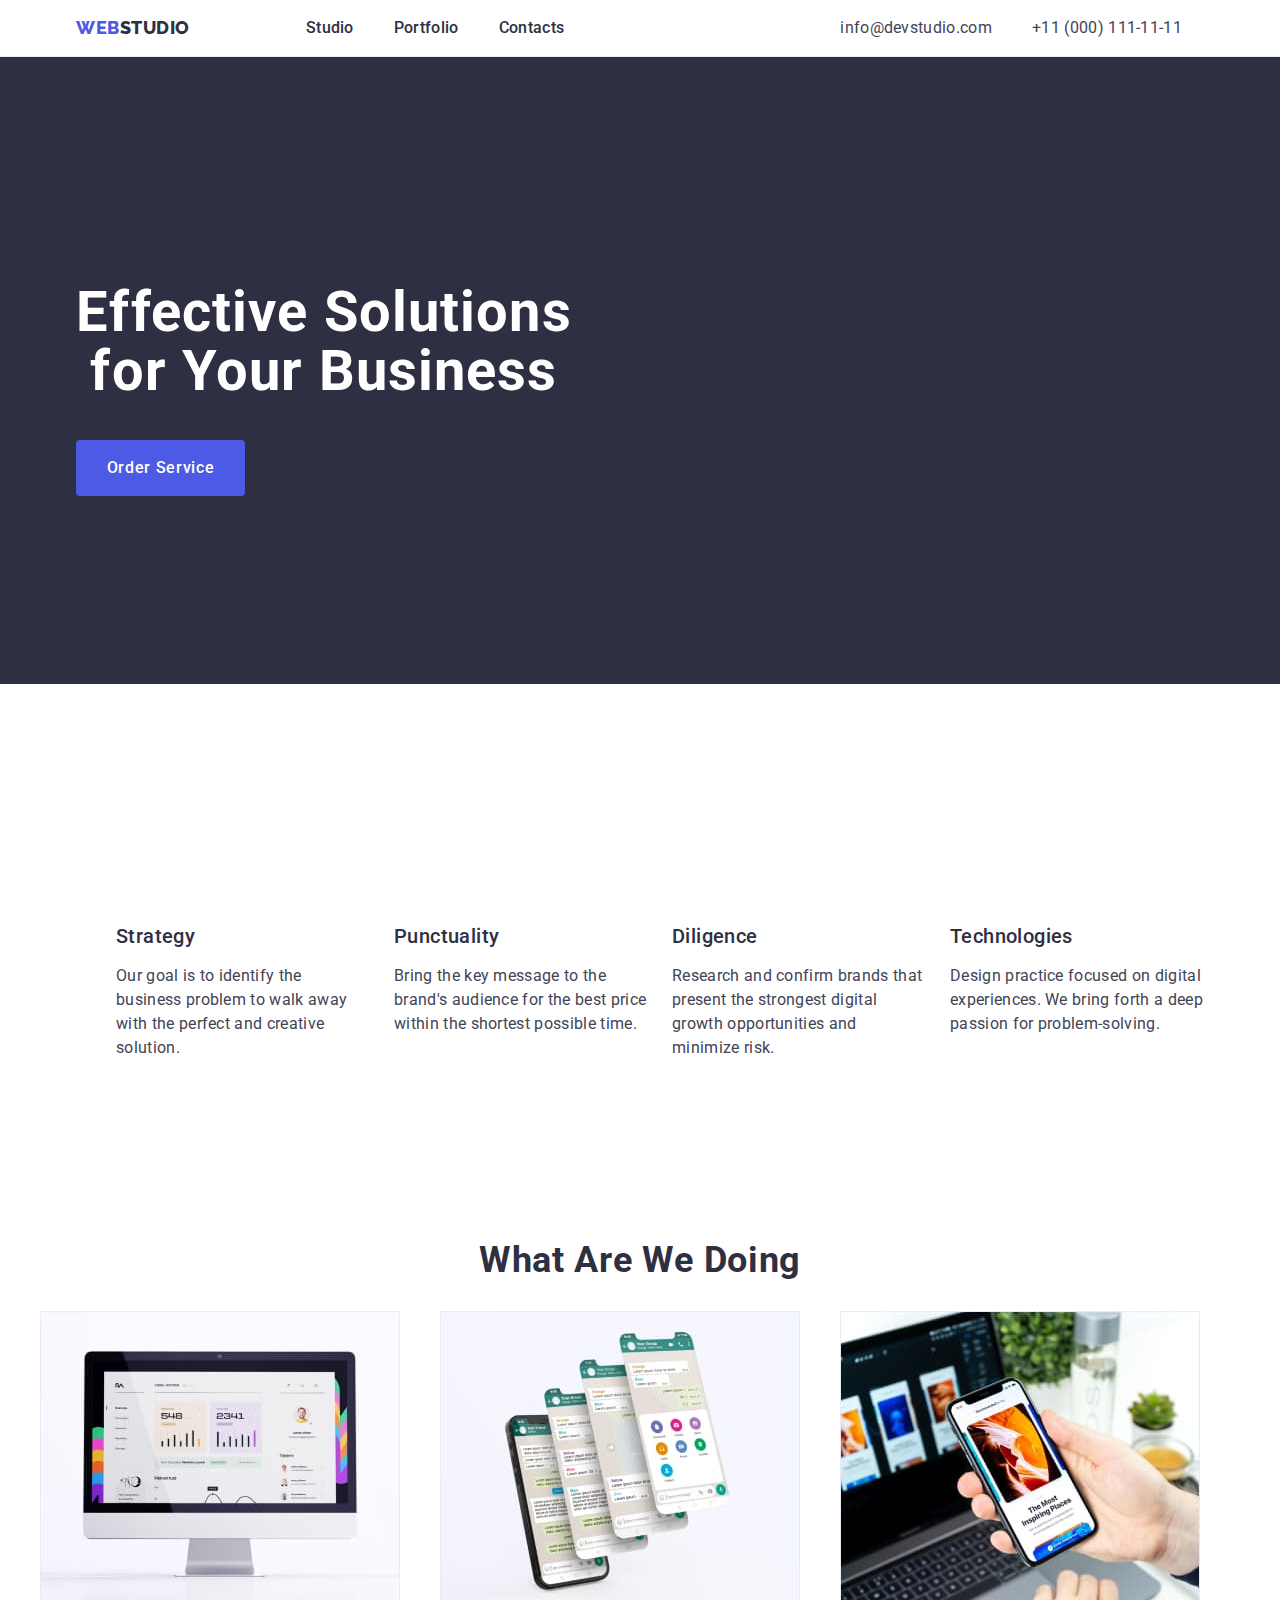
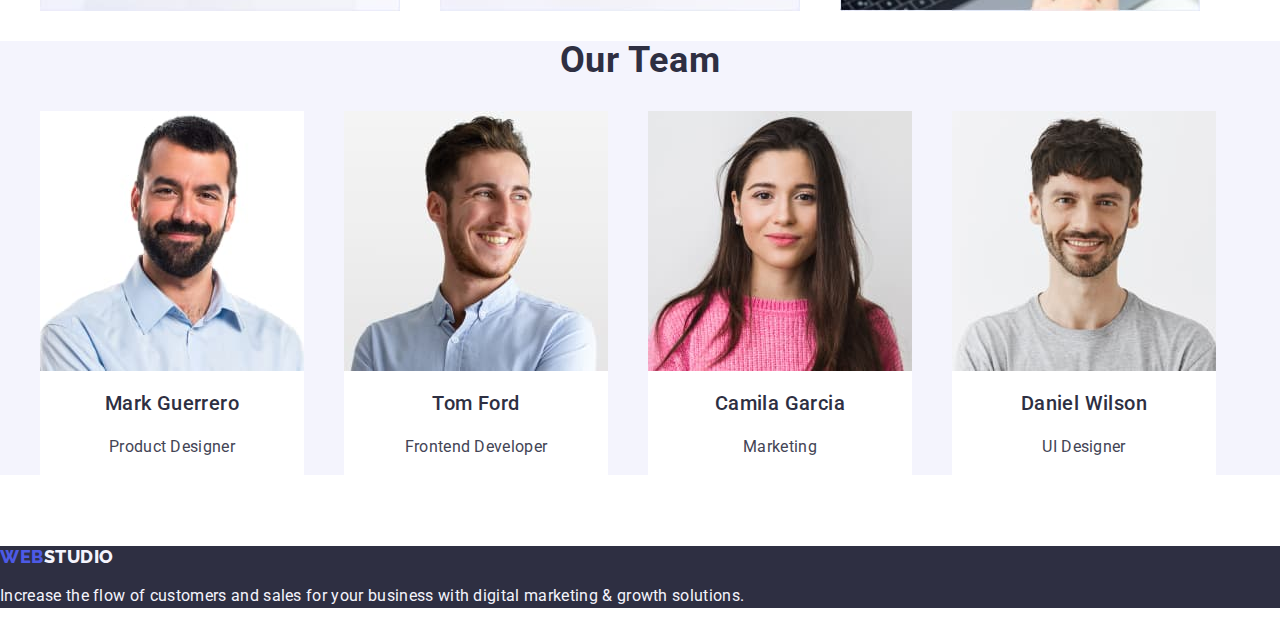
==== index.html @ a01af8b3 "Update 8" ====
<!DOCTYPE html>
<html lang="en">
<head>
    <meta charset="UTF-8">
    <meta http-equiv="X-UA-Compatible" content="IE=edge">
    <meta name="viewport" content="width=device-width, initial-scale=1.0">
    <title>Studio</title>
     <link rel="stylesheet" href="https://cdn.jsdelivr.net/npm/modern-normalize@2.0.0/modern-normalize.min.css">
    <link rel="stylesheet" href="./css/styles.css">
    <link rel="preconnect" href="https://fonts.googleapis.com">
    <link rel="preconnect" href="https://fonts.gstatic.com" crossorigin>
    <link href="https://fonts.googleapis.com/css2?family=Raleway:wght@800&family=Roboto:wght@700&display=swap" rel="stylesheet">
   
</head>
<body>
    <header class="header">
        <div class="block-header container">
        <nav class="nav">
            <a  href="./index.html" class="web-studio link logo">Web<span class="web">Studio</span></a>
            <ul class="list menu">
            <li><a href="./index.html" class="studio-nav link">Studio</a></li>
        <li> <a href="./portfolio.html" class="studio-nav link">Portfolio</a></li>
        <li>   <a href="" class="studio-nav link logo-two">Contacts</a></li>
        </ul>
        </nav>
     <address  class="address-header">
            <ul class="list menu">

           <li><a href = "mailto:info@devstudio.com" class="address link">info@devstudio.com</a></li>
            <li><a href = "tel:+110001111111" class="address link">+11 (000) 111-11-11</a></li>
        </ul>
        </address>
    </div>
    </header>

    <main>
        <section class="part-one">
            <div class="container">
        <h1 class="main-title">Effective Solutions  for Your Business</h1>
<button type="button" class="button-one">Order Service</button>
</div>
</section>

<section class="part-two">
    <div class="container">
    <h2 class="section-title visually-hidden">About us</h2>
    <ul class="list-two">
<li class="list-part o-p"><h3 class="part-two-title">Strategy</h3>
<p class="part-two-text">Our goal is to identify the business problem to walk away with the perfect and creative solution. </p></li>
<li class="list-part"><h3 class="part-two-title">Punctuality</h3>
<p class="part-two-text">Bring the key message to the brand's audience for the best price within the shortest possible time.</p></li>
<li class="list-part"><h3 class="part-two-title">Diligence</h3>
<p class="part-two-text">Research and confirm brands that present the strongest digital growth opportunities and minimize risk.</p></li>
<li class="list-part"><h3 class="part-two-title">Technologies</h3>
<p class="part-two-text">Design practice focused on digital experiences. We bring forth a deep passion for problem-solving.</p></li>
</ul>
</div>
</section>

<section>
<h2 class="section-title">What are we doing</h2>
<ul class="list">
<li><img src ="./images/q1.jpg" alt="Computer" width = "360"></li>
<li><img src ="./images/q2.jpg" alt="Displays" width = "360"></li>
<li><img src ="./images/q3.jpg" alt="Phone" width = "360"></li>
</ul>
</section>

<section class="team">
   <h2 class="section-title">Our Team</h2>
    <ul class="list"> 
     <li class="li-one"><img src ="./images/img1.jpg" alt="Product Designer" width = "264">
   <h3 class="part-three-title">Mark Guerrero</h3>
   <p class="part-three-text">Product Designer</p></li>
  <li class="li-one"> <img src ="./images/img2.jpg" alt="Tom Ford" width = "264">
   <h3 class="part-three-title">Tom Ford</h3>
   <p class="part-three-text">Frontend Developer</p></li>
   <li class="li-one"><img src ="./images/img3.jpg" alt="Camila Garcia" width = "264">
   <h3 class="part-three-title">Camila Garcia</h3>
   <p class="part-three-text">Marketing</p></li>
   <li class="li-one"><img src ="./images/img4.jpg" alt="Daniel Wilson" width = "264">
   <h3 class="part-three-title">Daniel Wilson</h3>
   <p class="part-three-text">UI Designer</p></li>
     
</ul>
</section>
    </main>
<br><br><br>
    <footer class="footer-page-one">
        <a  href="./index.html" class="web-studio link">Web<span class="web-footer">Studio</span></a>
        <p class="footer-p">Increase the flow of customers and sales for your business with digital marketing & growth solutions.</p>
    </footer>
</body>
</html>
---- css/styles.css ----
body{
    font-family: "Roboto", sans-serif;
    color: #434455;
    background-color: #ffffff;
}

.web{
    color:  var(--span-color);
    
}
.web-footer{
    color: #F4F4FD;
    
}


.web-studio{
    text-transform: uppercase;
    font-family: "Raleway", sans-serif;
   
    font-weight: 800;
    font-size: 18px;
    line-height: 1.17;
    letter-spacing: 0.03em;
    color:#4d5ae5;
    
}

.logo{
    margin-right: 76px;
}

.logo-two{
    margin-right: 236px;
}

.link{
    text-decoration: none;
}
.part-one{
    background-color: #2E2F42;
    padding-top: 188px; 
    padding-bottom: 188px;
}
.part-one .main-title{
    font-size: 56px;
    color: #ffffff;
    text-align: center;
    line-height: 1.07;
    letter-spacing: 0.02em;
    font-weight: 700;
    max-width: 496px;
}
.button-one{
    background-color: #4D5AE5 ;
    font-family: "Roboto", sans-serif;
    font-weight: 500;
    font-size: 16px;
    line-height: 1.5;
    letter-spacing: 0.04em;
    color: #ffffff;
    display: block;
    min-width: 169px;
    height: 56px;
    border: none;
    border-radius: 4px;
    cursor: pointer;
}

.button-one:hover, .button-one:focus{
    background-color: #404BBF;
    cursor: pointer;
}

.part-two{
    padding-top: 120px; 
    padding-bottom: 120px;
}
.section-title{
    text-align: center;
    font-size: 36px;
    line-height: 1.11;
    letter-spacing: 0.02em;
    text-transform: capitalize;
    color: var(--span-color);
    font-weight: 700;
}

.part-two-title{
font-weight: 500;
font-size: 20px;
line-height: 1.2;
letter-spacing: 0.02em;
color: var(--span-color);
font-weight: 500;
margin-bottom: 8px;
}


.part-two-text{
    line-height: 1.5;
    font-size: 16px;
    letter-spacing: 0.02em;
    font-weight: 400;
}

.team{
    background-color: #F4F4FD;
}
.team h3{
    text-align: center;
}
.team p{
    text-align: center;
}
.list{
    list-style-type: none;
    display: flex;
    gap: 40px;
}
.list-two{
    list-style-type: none;
    display: flex;
    gap: 24px;
}

.list-part{
    width: calc((100% - 72px) / 4);
}


.li-one{
    background-color: #FFFFFF;
}

.part-three-title{
    font-size: 20px;
    font-weight: 500;

    line-height: 1.2;
    letter-spacing: 0.02em;
    color: var(--span-color);
}

.part-three-text{
    font-size: 16px;
    line-height: 1.5;
    letter-spacing: 0.02em;
    color: var(--address-color);
    font-weight: 400;
}

.studio-nav{
    font-weight: 500;
    font-size: 16px;
    line-height: 1.5;
    letter-spacing: 0.02em;
    color: var(--span-color);
    padding-top: 24px;
    padding-bottom: 24px;
}

.studio-nav:hover, .studio-nav:focus{
    color: #404bbf;
}

.address-header{
    font-style: normal;
}


.address{
    font-size: 16px;
    line-height: 1.5;
    letter-spacing: 0.02em;
    color: var(--address-color);

}

.address:hover, .address:focus{
    color: #404bbf;
}
.footer-page-one{
    background-color: #2E2F42;
   
}

.footer-page-two{
    background-color: var(--span-color);
}

.footer-p{
    color: #F4F4FD;
    letter-spacing: 0.02em;
    line-height: 1.5;
    font-weight: 400;
}


.button-page-two{
    font-family: "Roboto", sans-serif;
    font-weight: 500;
    font-size: 16px;
    line-height: 1.5;
    letter-spacing: 0.04em;
    color:var(--button-two-color);
    background-color: var(--button-bg-color);
}

.button-page-two:hover, .button-page-two:focus{
    color: #ffffff;
    background-color: #404bbf;
    cursor: pointer;
}
:root{
    --span-color: #2e2f42;
    --address-color: #434455;
    --button-bg-color: #f4f4fd;
    --button-two-color: #4d5ae5;
}
img{
    display: block;
}

.header{
    border-bottom: 1px solid #e7e9fc;
}

.block-header{
    display: flex ;
}

.visually-hidden{
    visibility: hidden;
}
.container{
    width: 1158px;
    margin: 0 auto;
    padding-left: 15px;
    padding-right: 15px;
}

.nav{
    display: flex;
    align-items: center;
}

.menu{
    display: flex;
    gap: 40px;

}
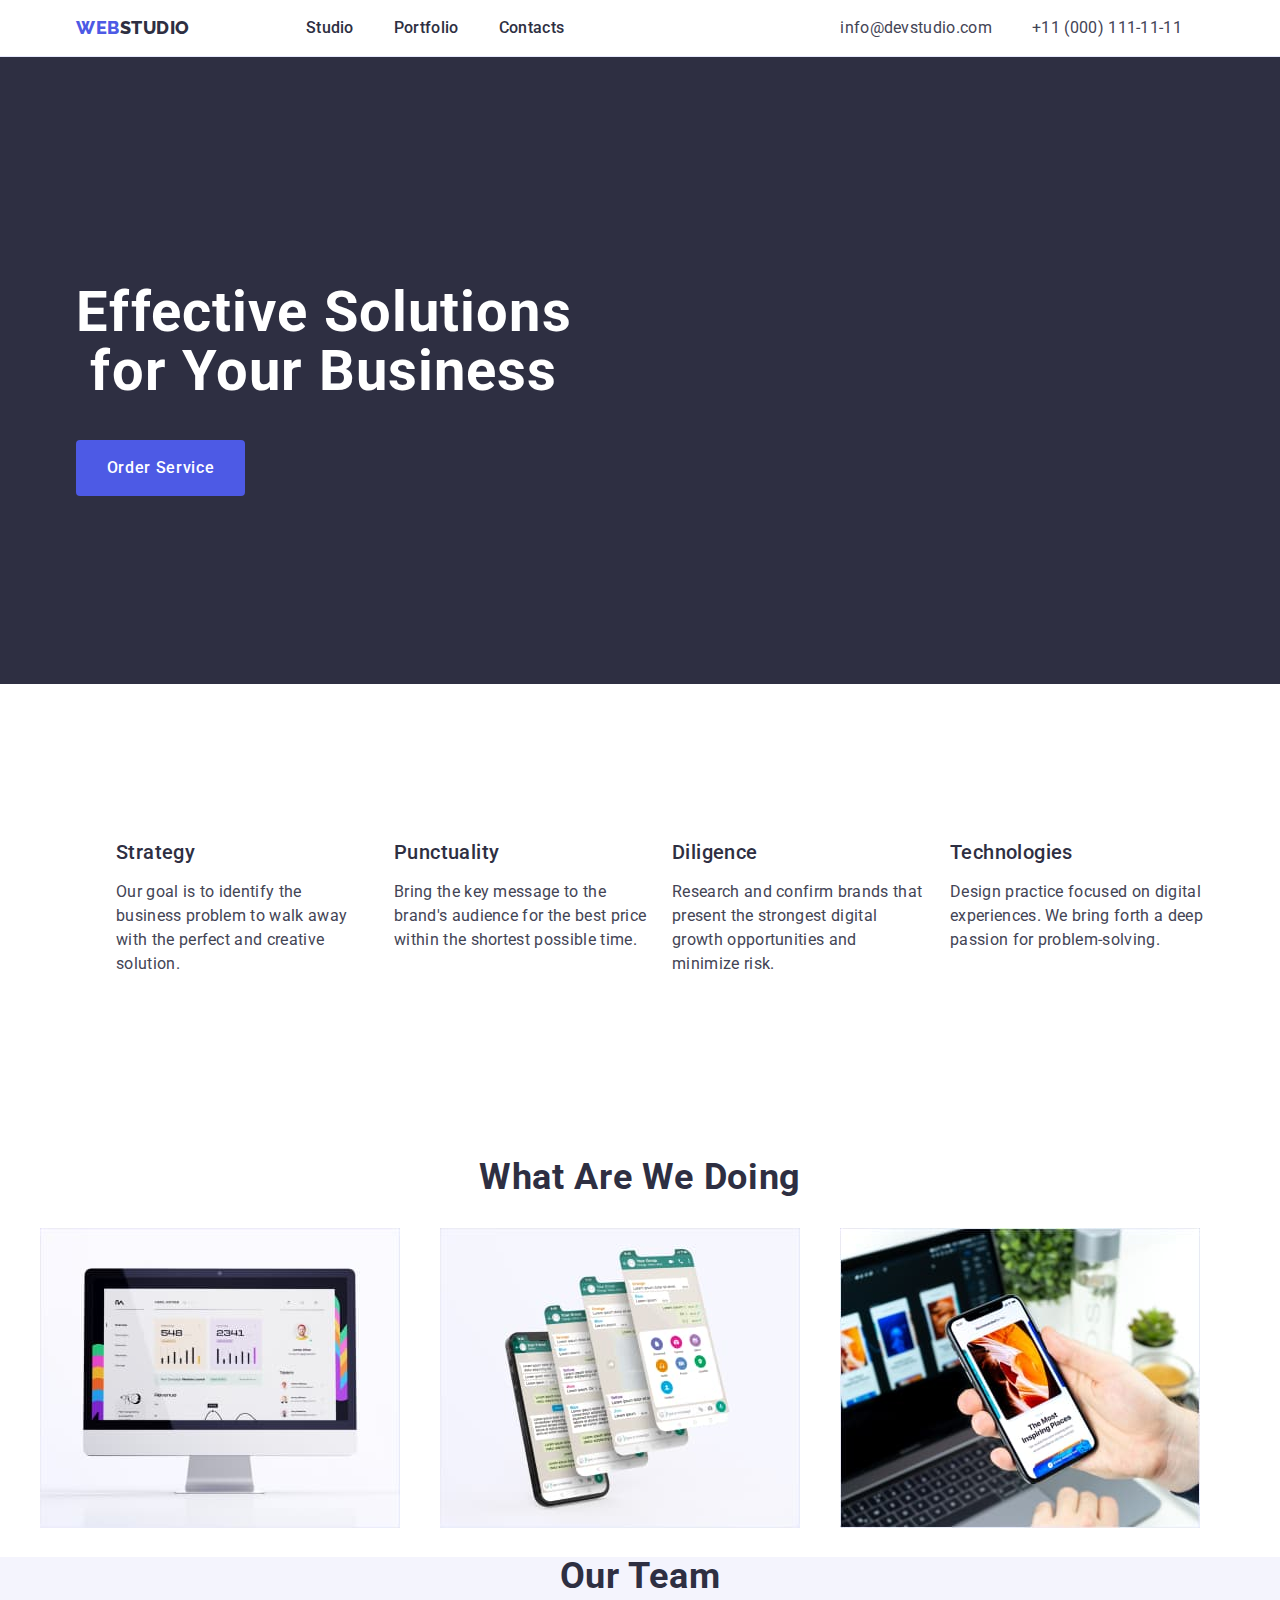
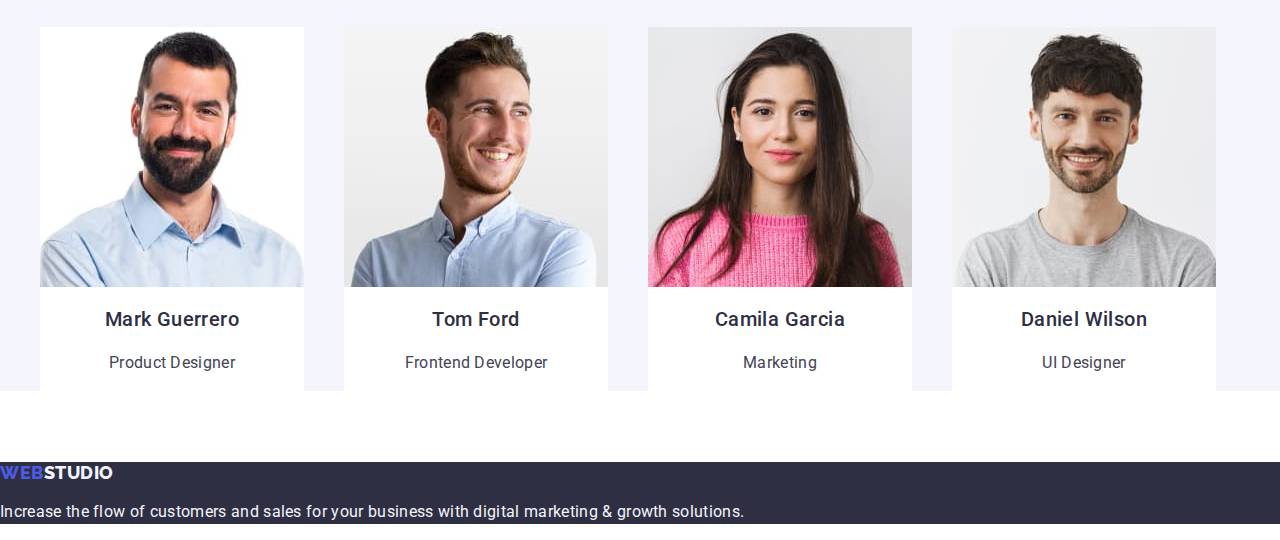
==== commit fa1a9c0e: "Update 9" ====
--- a/index.html
+++ b/index.html
@@ -45,7 +45,7 @@
     <div class="container">
     <h2 class="section-title visually-hidden">About us</h2>
     <ul class="list-two">
-<li class="list-part o-p"><h3 class="part-two-title">Strategy</h3>
+<li class="list-part"><h3 class="part-two-title">Strategy</h3>
 <p class="part-two-text">Our goal is to identify the business problem to walk away with the perfect and creative solution. </p></li>
 <li class="list-part"><h3 class="part-two-title">Punctuality</h3>
 <p class="part-two-text">Bring the key message to the brand's audience for the best price within the shortest possible time.</p></li>
--- a/css/styles.css
+++ b/css/styles.css
@@ -230,9 +230,6 @@
     display: flex ;
 }
 
-.visually-hidden{
-    visibility: hidden;
-}
 .container{
     width: 1158px;
     margin: 0 auto;
@@ -249,4 +246,15 @@
     display: flex;
     gap: 40px;
 
-}+}
+
+.visually-hidden{
+    position: absolute;
+    width: 1px;
+    height: 1px;
+    margin: -1px;
+    padding: 0;
+    overflow: hidden;
+    border: 0;
+    clip: rect(0 0 0 0);
+    }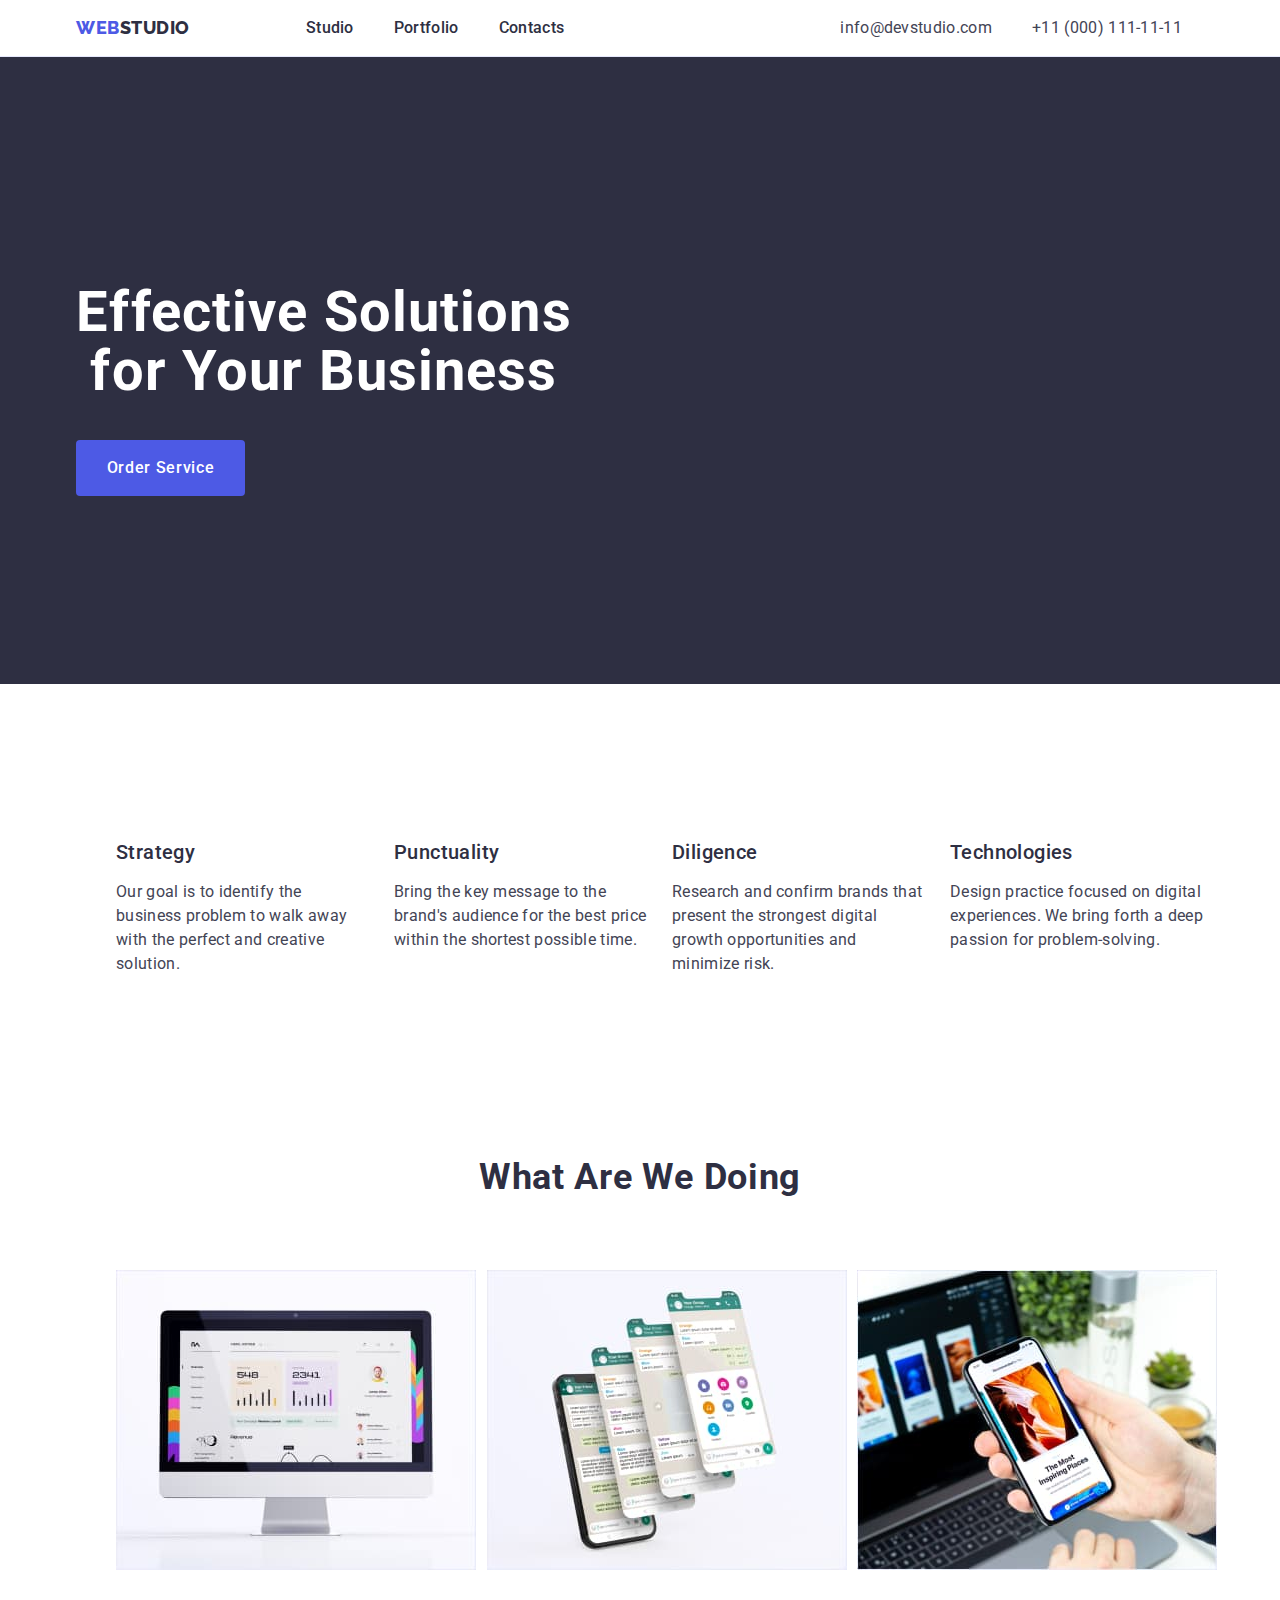
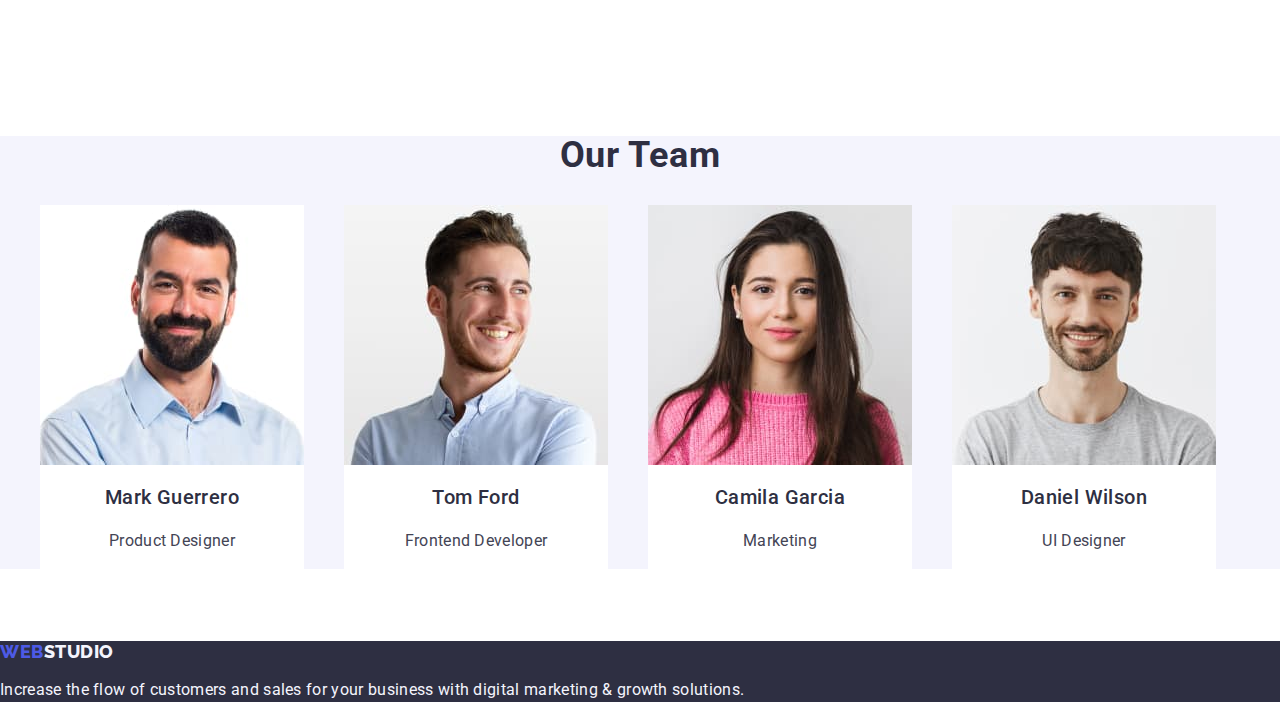
==== commit a851bb32: "Update 10" ====
--- a/index.html
+++ b/index.html
@@ -57,13 +57,15 @@
 </div>
 </section>
 
-<section>
-<h2 class="section-title">What are we doing</h2>
-<ul class="list">
-<li><img src ="./images/q1.jpg" alt="Computer" width = "360"></li>
-<li><img src ="./images/q2.jpg" alt="Displays" width = "360"></li>
-<li><img src ="./images/q3.jpg" alt="Phone" width = "360"></li>
+<section class="part-three">
+    <div class="container">
+<h2 class="section-title-three">What are we doing</h2>
+<ul class="list-three">
+<li class="list-part-q"><img src ="./images/q1.jpg" alt="Computer" width = "360"></li>
+<li class="list-part-q"><img src ="./images/q2.jpg" alt="Displays" width = "360"></li>
+<li class="list-part-q"><img src ="./images/q3.jpg" alt="Phone" width = "360"></li>
 </ul>
+</div>
 </section>
 
 <section class="team">
--- a/css/styles.css
+++ b/css/styles.css
@@ -86,6 +86,17 @@
     font-weight: 700;
 }
 
+.section-title-three{
+    text-align: center;
+    font-size: 36px;
+    line-height: 1.11;
+    letter-spacing: 0.02em;
+    text-transform: capitalize;
+    color: var(--span-color);
+    font-weight: 700;
+    margin-bottom: 72px; 
+}
+
 .part-two-title{
 font-weight: 500;
 font-size: 20px;
@@ -124,8 +135,18 @@
     gap: 24px;
 }
 
+.list-three{
+    list-style-type: none;
+    display: flex;
+    gap: 24px;
+}
+
 .list-part{
     width: calc((100% - 72px) / 4);
+}
+
+.list-part-q{
+    width: calc((100% - 48px) / 3);
 }
 
 
@@ -246,6 +267,10 @@
     display: flex;
     gap: 40px;
 
+}
+
+.part-three{
+    padding-bottom: 120px;
 }
 
 .visually-hidden{
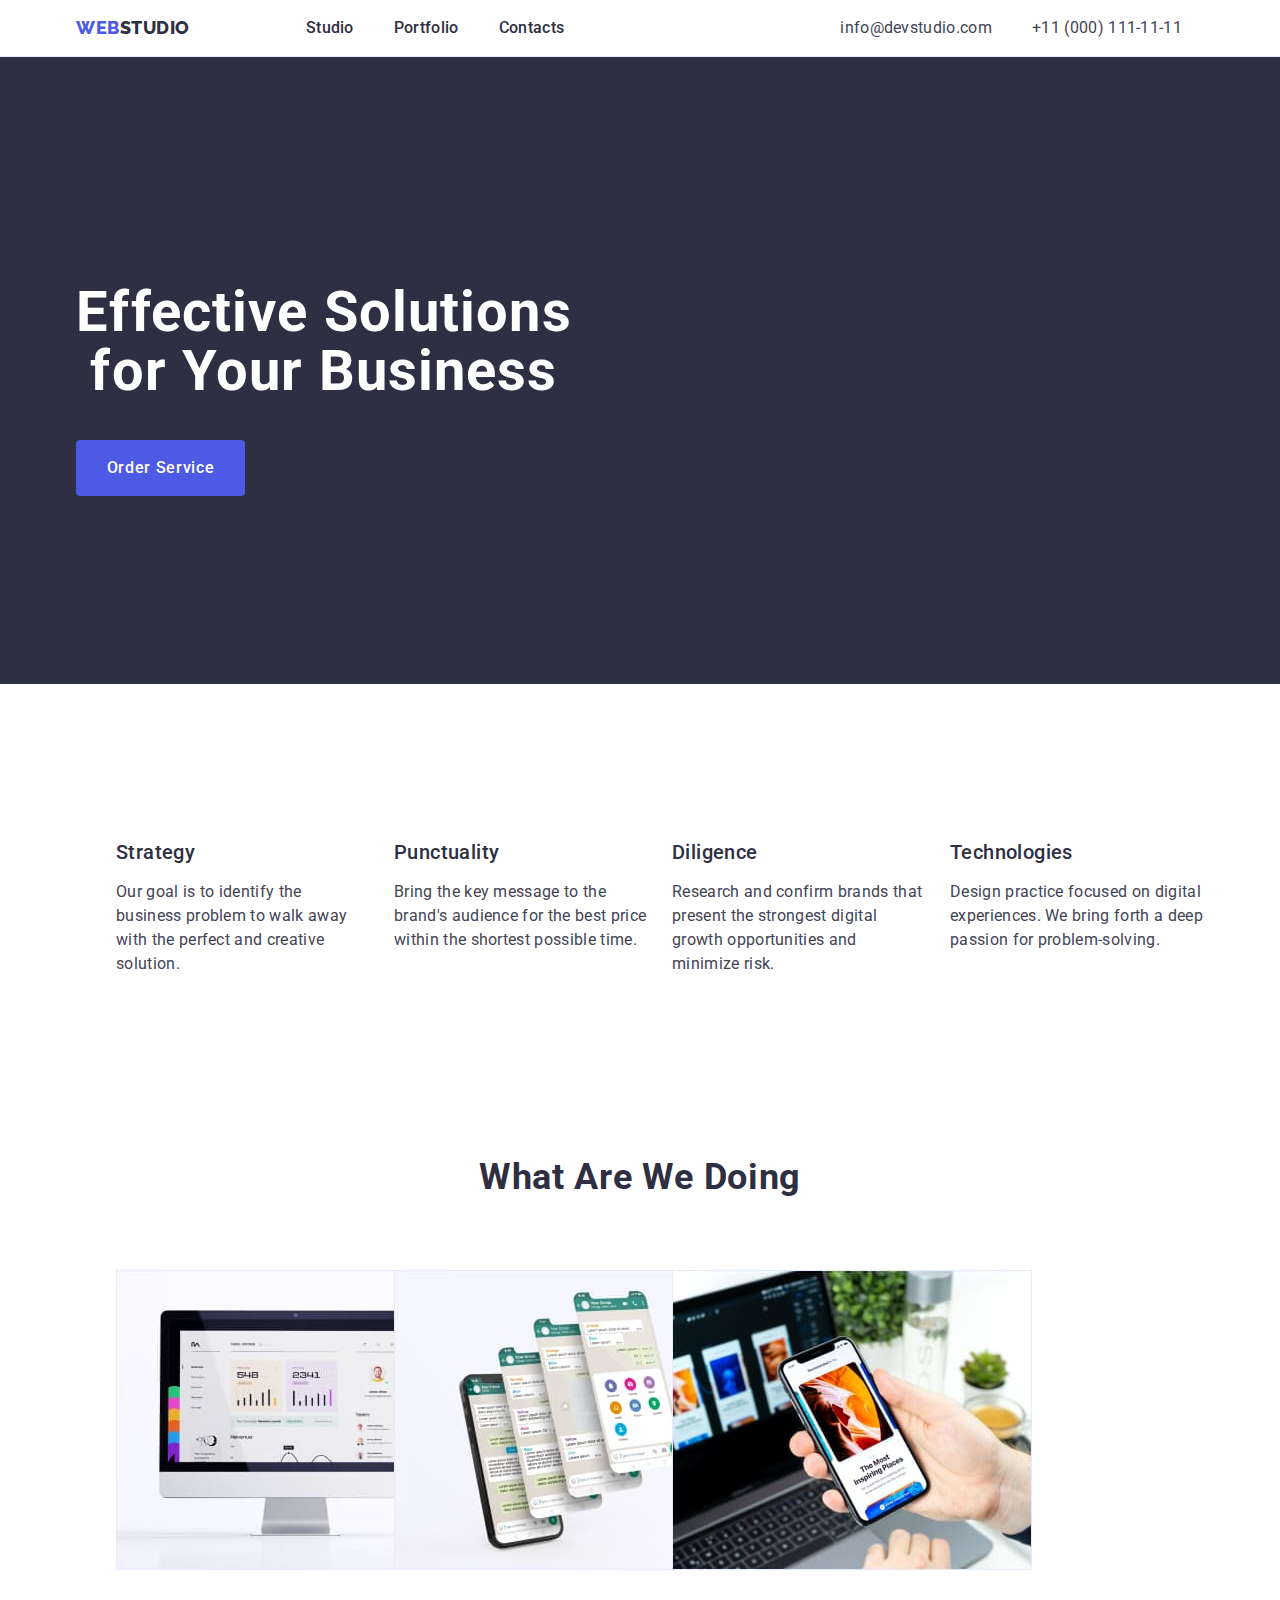
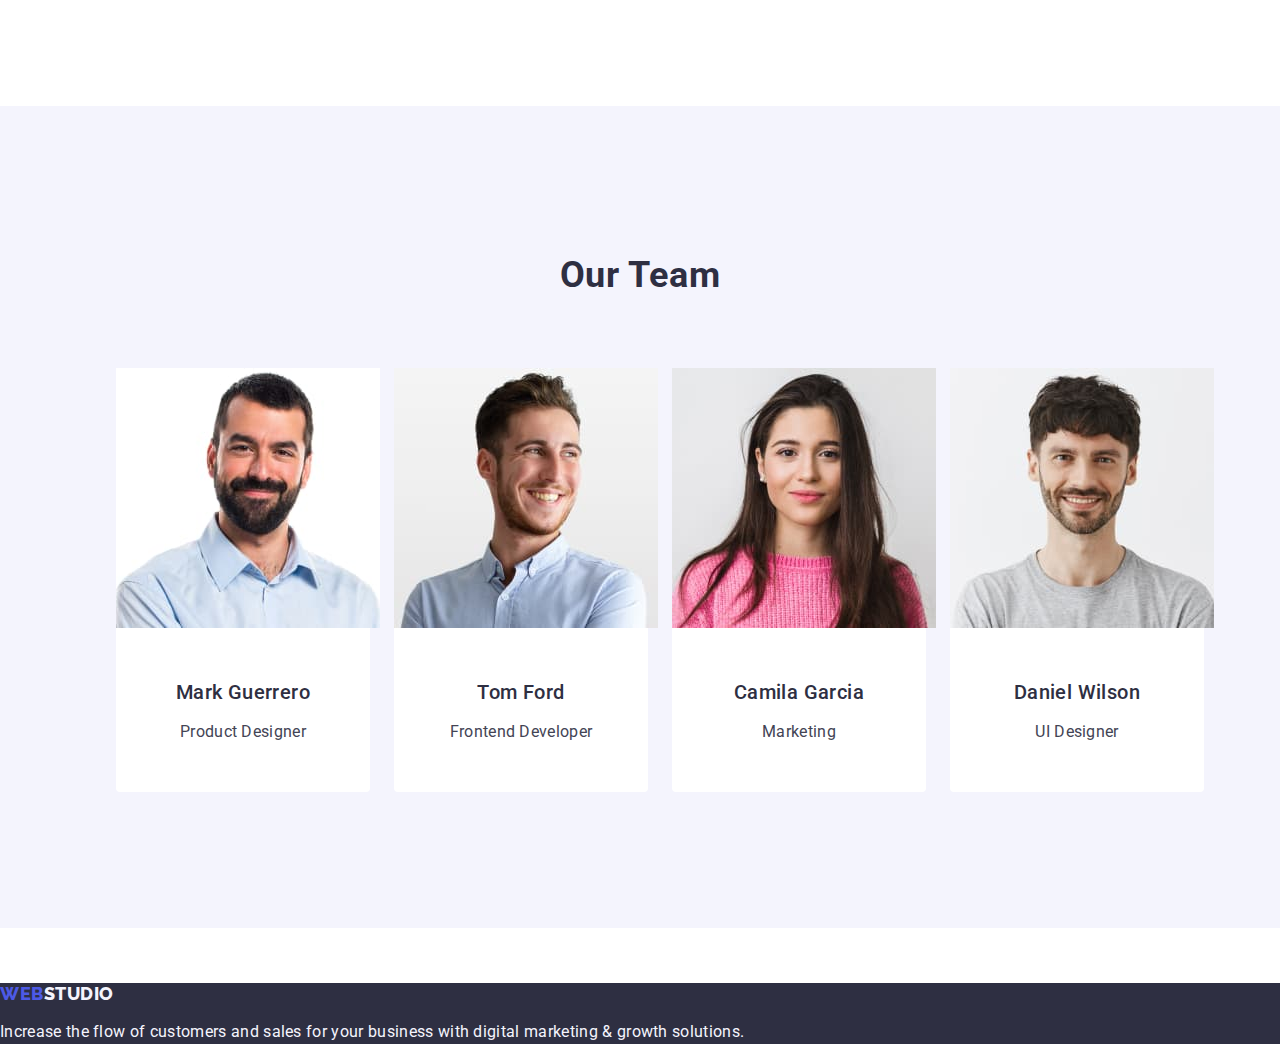
==== commit 6228f22e: "Update 13" ====
--- a/index.html
+++ b/index.html
@@ -69,21 +69,28 @@
 </section>
 
 <section class="team">
-   <h2 class="section-title">Our Team</h2>
-    <ul class="list"> 
+    <div class="container">
+   <h2 class="section-title-four">Our Team</h2>
+    <ul class="list-four"> 
      <li class="li-one"><img src ="./images/img1.jpg" alt="Product Designer" width = "264">
+        <div class="workers">
    <h3 class="part-three-title">Mark Guerrero</h3>
-   <p class="part-three-text">Product Designer</p></li>
+   <p class="part-three-text">Product Designer</p>
+</div>
+</li>
   <li class="li-one"> <img src ="./images/img2.jpg" alt="Tom Ford" width = "264">
+    <div class="workers">
    <h3 class="part-three-title">Tom Ford</h3>
-   <p class="part-three-text">Frontend Developer</p></li>
+   <p class="part-three-text">Frontend Developer</p></div></li>
    <li class="li-one"><img src ="./images/img3.jpg" alt="Camila Garcia" width = "264">
+    <div class="workers">
    <h3 class="part-three-title">Camila Garcia</h3>
-   <p class="part-three-text">Marketing</p></li>
+   <p class="part-three-text">Marketing</p></div></li>
    <li class="li-one"><img src ="./images/img4.jpg" alt="Daniel Wilson" width = "264">
+    <div class="workers">
    <h3 class="part-three-title">Daniel Wilson</h3>
-   <p class="part-three-text">UI Designer</p></li>
-     
+   <p class="part-three-text">UI Designer</p></div></li>
+</div>
 </ul>
 </section>
     </main>
--- a/css/styles.css
+++ b/css/styles.css
@@ -97,6 +97,16 @@
     margin-bottom: 72px; 
 }
 
+.section-title-four{
+    text-align: center;
+    font-size: 36px;
+    line-height: 1.11;
+    letter-spacing: 0.02em;
+    text-transform: capitalize;
+    color: var(--span-color);
+    font-weight: 700;
+    margin-bottom: 72px;
+}
 .part-two-title{
 font-weight: 500;
 font-size: 20px;
@@ -117,6 +127,8 @@
 
 .team{
     background-color: #F4F4FD;
+    padding-top: 120px;
+    padding-bottom: 120px;
 }
 .team h3{
     text-align: center;
@@ -140,18 +152,25 @@
     display: flex;
     gap: 24px;
 }
+.list-four{
+    list-style-type: none;
+    display: flex;
+    gap: 24px;
+}
 
 .list-part{
     width: calc((100% - 72px) / 4);
 }
 
 .list-part-q{
-    width: calc((100% - 48px) / 3);
+    width: calc((100% - 72px) / 4);
 }
 
 
 .li-one{
     background-color: #FFFFFF;
+    width: calc((100% - 72px) / 4);
+    border-radius: 0px 0px 4px 4px;
 }
 
 .part-three-title{
@@ -161,6 +180,8 @@
     line-height: 1.2;
     letter-spacing: 0.02em;
     color: var(--span-color);
+    text-align: center;
+    margin-bottom: 8px;
 }
 
 .part-three-text{
@@ -169,6 +190,7 @@
     letter-spacing: 0.02em;
     color: var(--address-color);
     font-weight: 400;
+    text-align: center; 
 }
 
 .studio-nav{
@@ -273,13 +295,19 @@
     padding-bottom: 120px;
 }
 
-.visually-hidden{
+.workers{
+    padding: 32px 16px;
+}
+
+.visually-hidden {
     position: absolute;
     width: 1px;
     height: 1px;
     margin: -1px;
+    border: 0;
     padding: 0;
+    white-space: nowrap;
+    clip-path: inset(100%);
+    clip: rect(0 0 0 0);
     overflow: hidden;
-    border: 0;
-    clip: rect(0 0 0 0);
-    }+}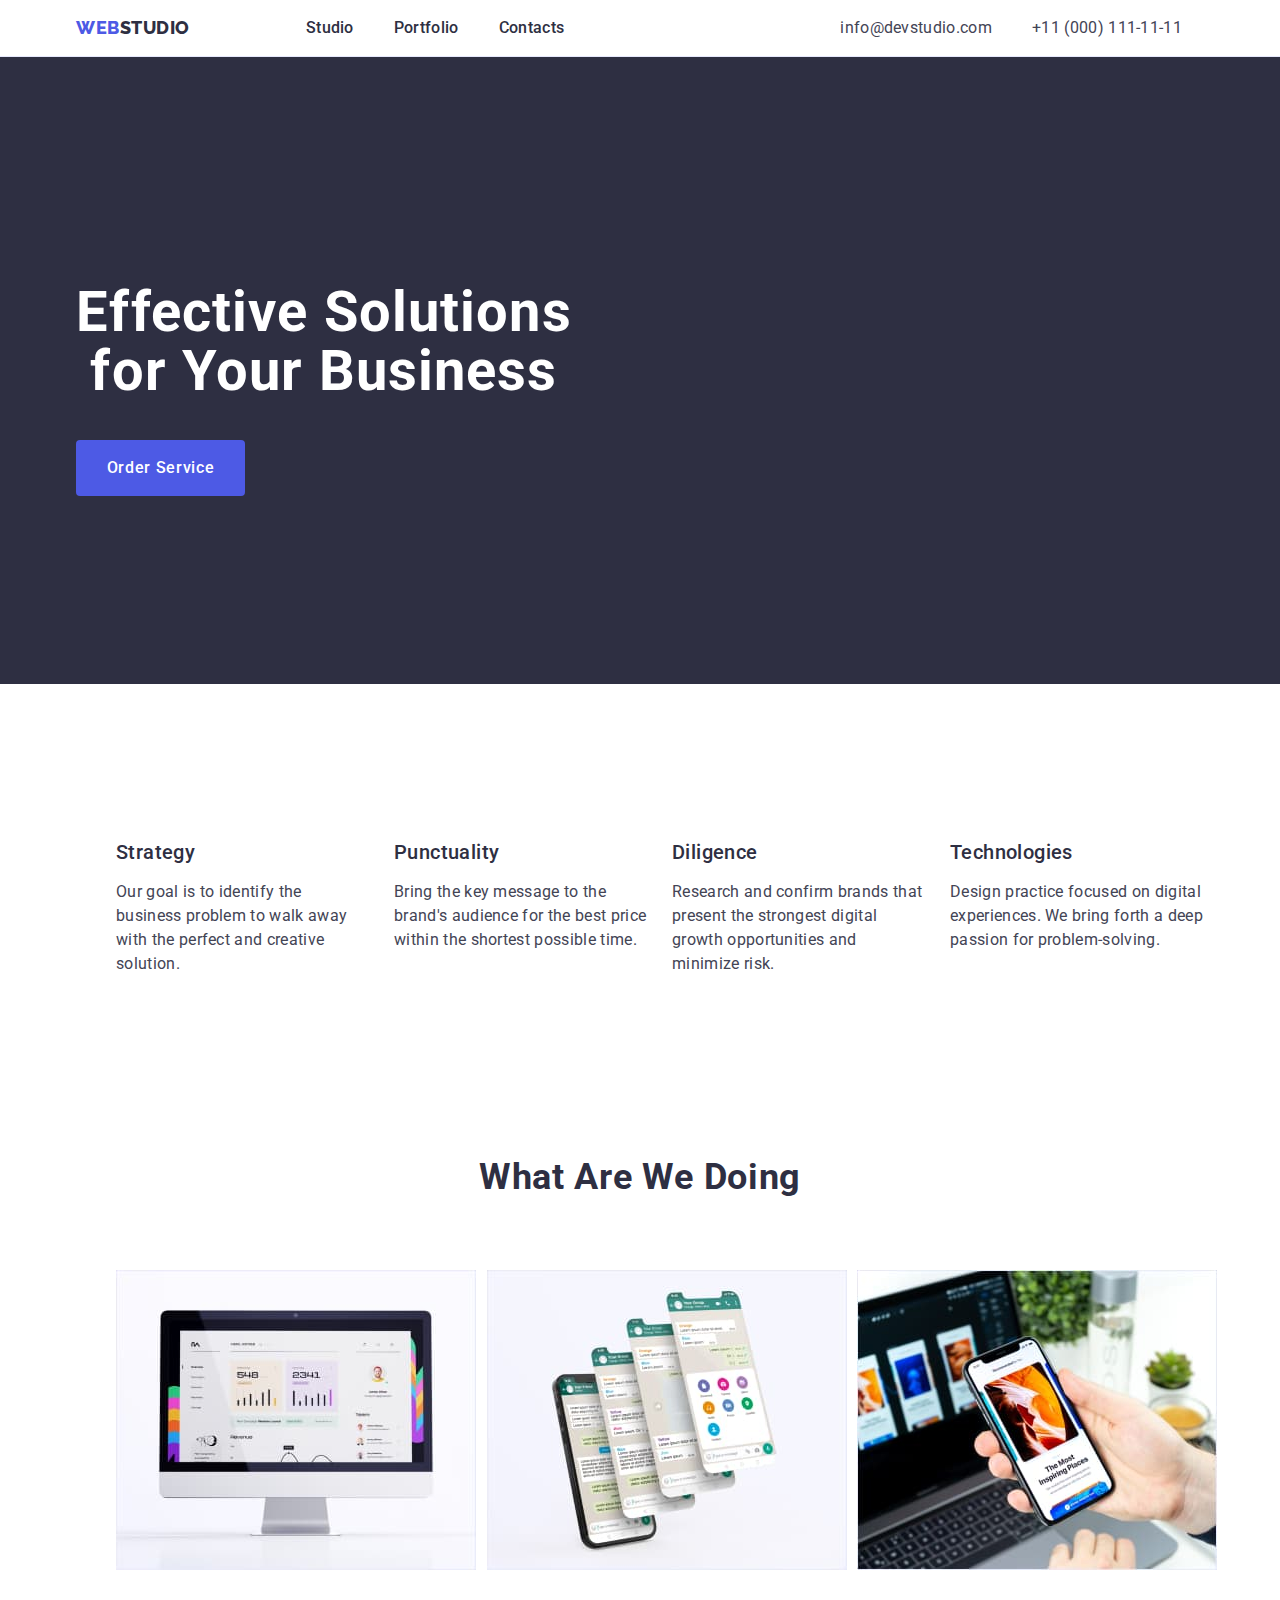
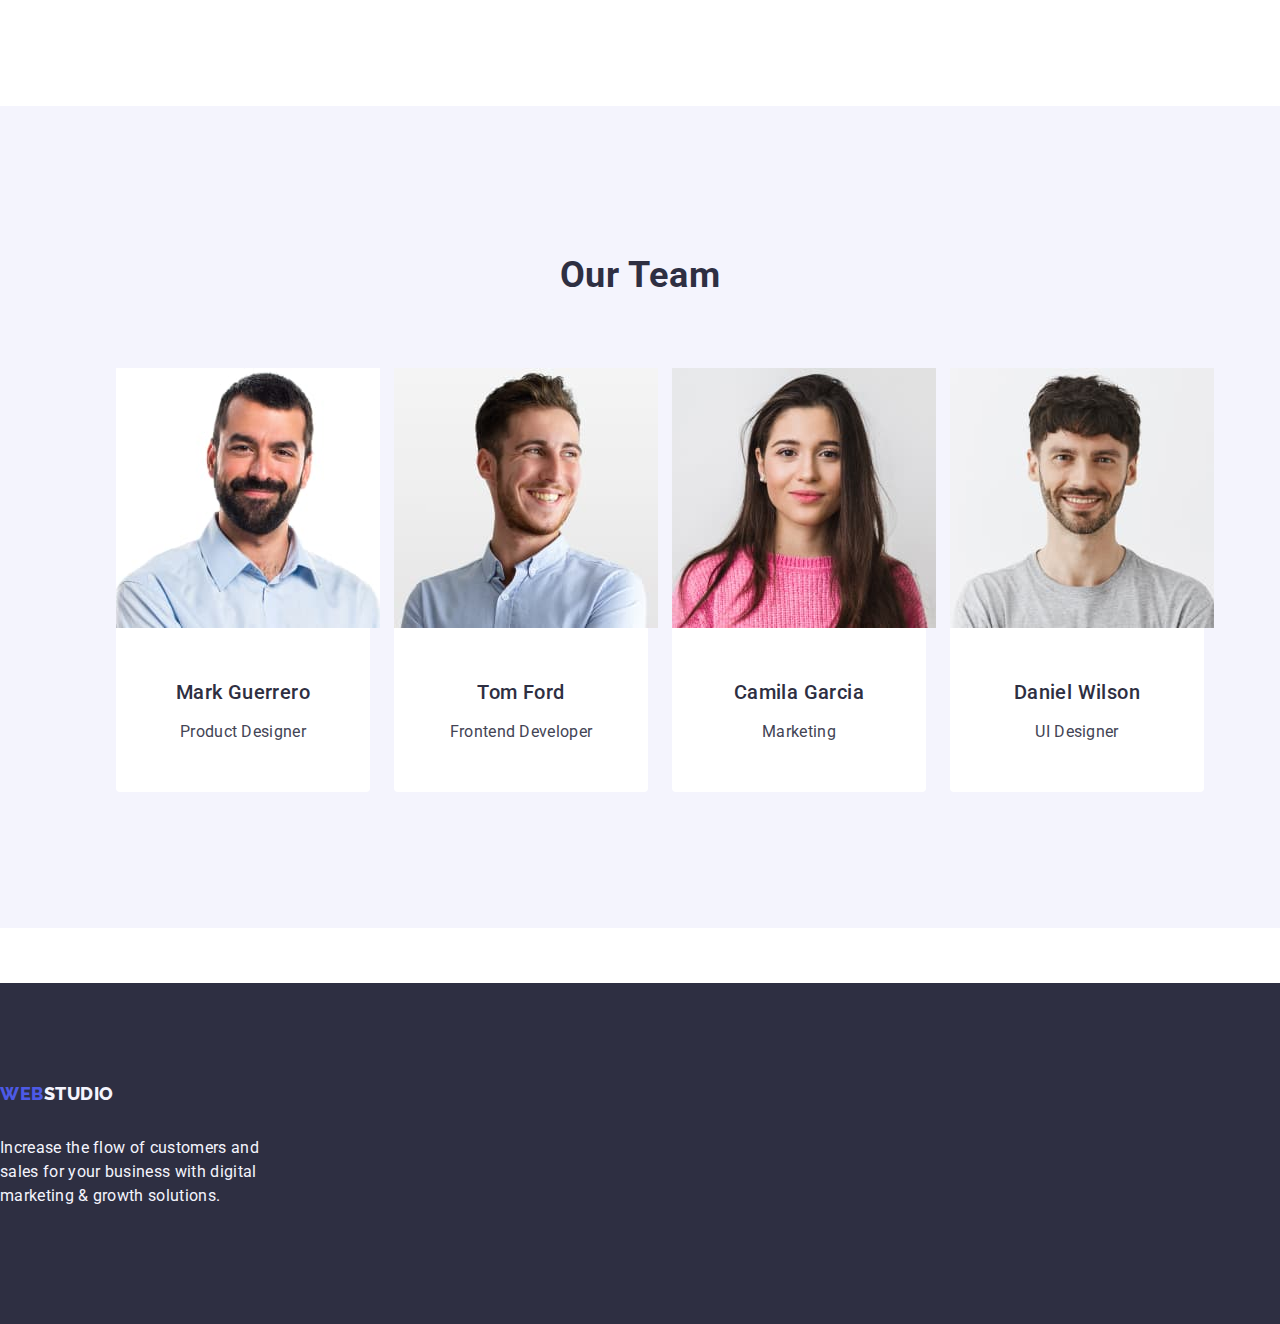
==== commit 074d3cd8: "Update 14" ====
--- a/index.html
+++ b/index.html
@@ -96,8 +96,10 @@
     </main>
 <br><br><br>
     <footer class="footer-page-one">
-        <a  href="./index.html" class="web-studio link">Web<span class="web-footer">Studio</span></a>
+        <div>
+        <a  href="./index.html" class="web-studio link-footer">Web<span class="web-footer">Studio</span></a>
         <p class="footer-p">Increase the flow of customers and sales for your business with digital marketing & growth solutions.</p>
+    </div>
     </footer>
 </body>
 </html>--- a/css/styles.css
+++ b/css/styles.css
@@ -37,6 +37,11 @@
 .link{
     text-decoration: none;
 }
+.link-footer{
+    text-decoration: none;
+    display: inline-block;
+    margin-bottom: 16px;
+}
 .part-one{
     background-color: #2E2F42;
     padding-top: 188px; 
@@ -163,7 +168,7 @@
 }
 
 .list-part-q{
-    width: calc((100% - 72px) / 4);
+    width: calc((100% - 48px) / 3);
 }
 
 
@@ -225,7 +230,7 @@
 }
 .footer-page-one{
     background-color: #2E2F42;
-   
+    padding: 100px 0;
 }
 
 .footer-page-two{
@@ -237,6 +242,7 @@
     letter-spacing: 0.02em;
     line-height: 1.5;
     font-weight: 400;
+    max-width: 264px;
 }
 
 
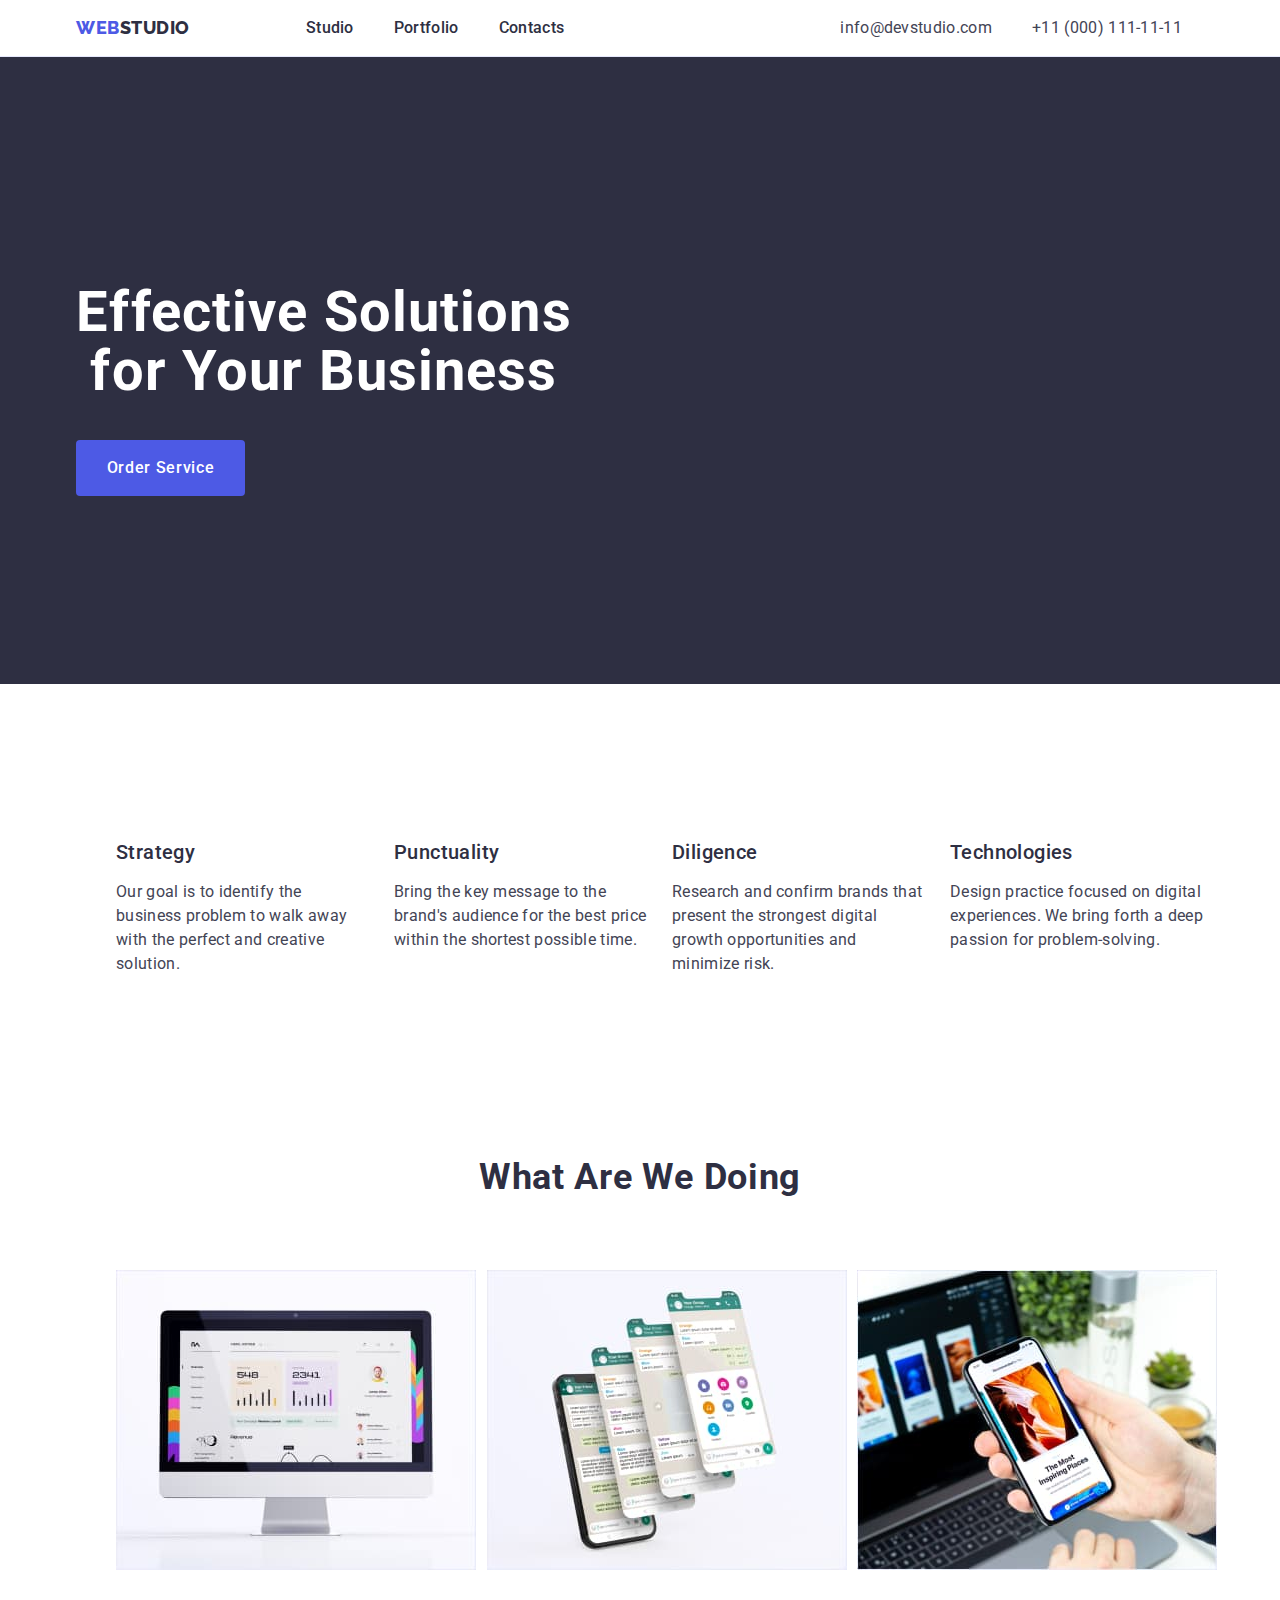
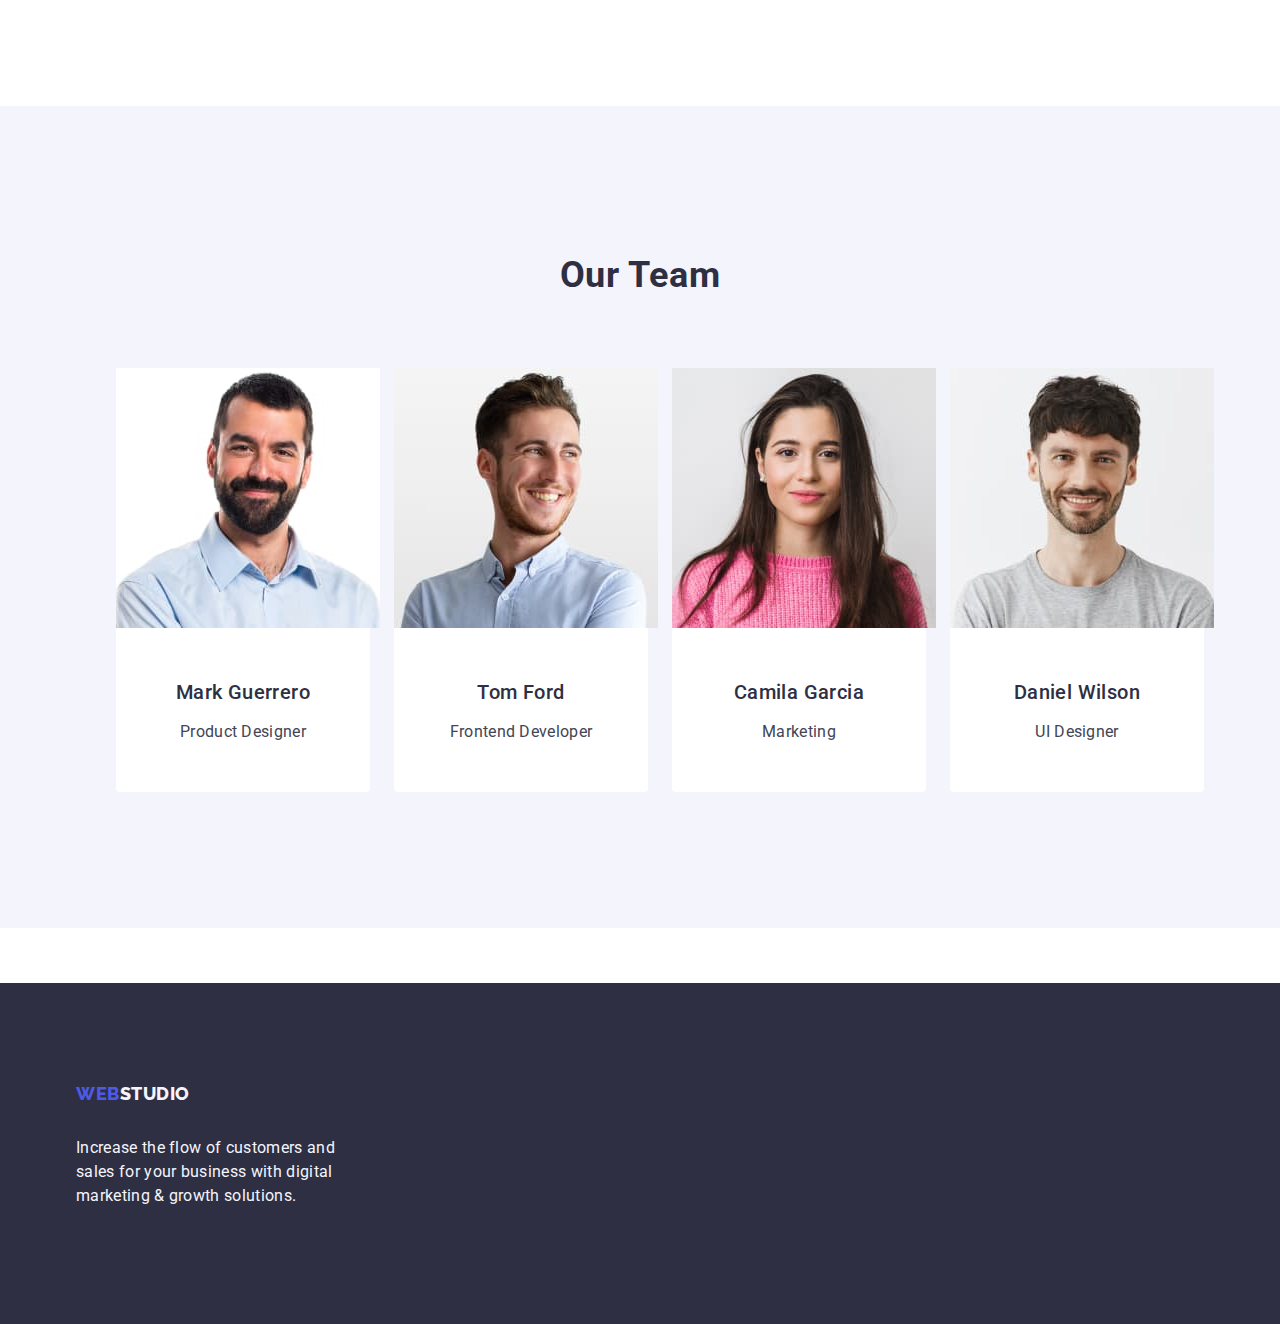
==== commit c811ae78: "Update 15" ====
--- a/index.html
+++ b/index.html
@@ -90,13 +90,13 @@
     <div class="workers">
    <h3 class="part-three-title">Daniel Wilson</h3>
    <p class="part-three-text">UI Designer</p></div></li>
+</ul>
 </div>
-</ul>
 </section>
     </main>
 <br><br><br>
     <footer class="footer-page-one">
-        <div>
+        <div class="container">
         <a  href="./index.html" class="web-studio link-footer">Web<span class="web-footer">Studio</span></a>
         <p class="footer-p">Increase the flow of customers and sales for your business with digital marketing & growth solutions.</p>
     </div>
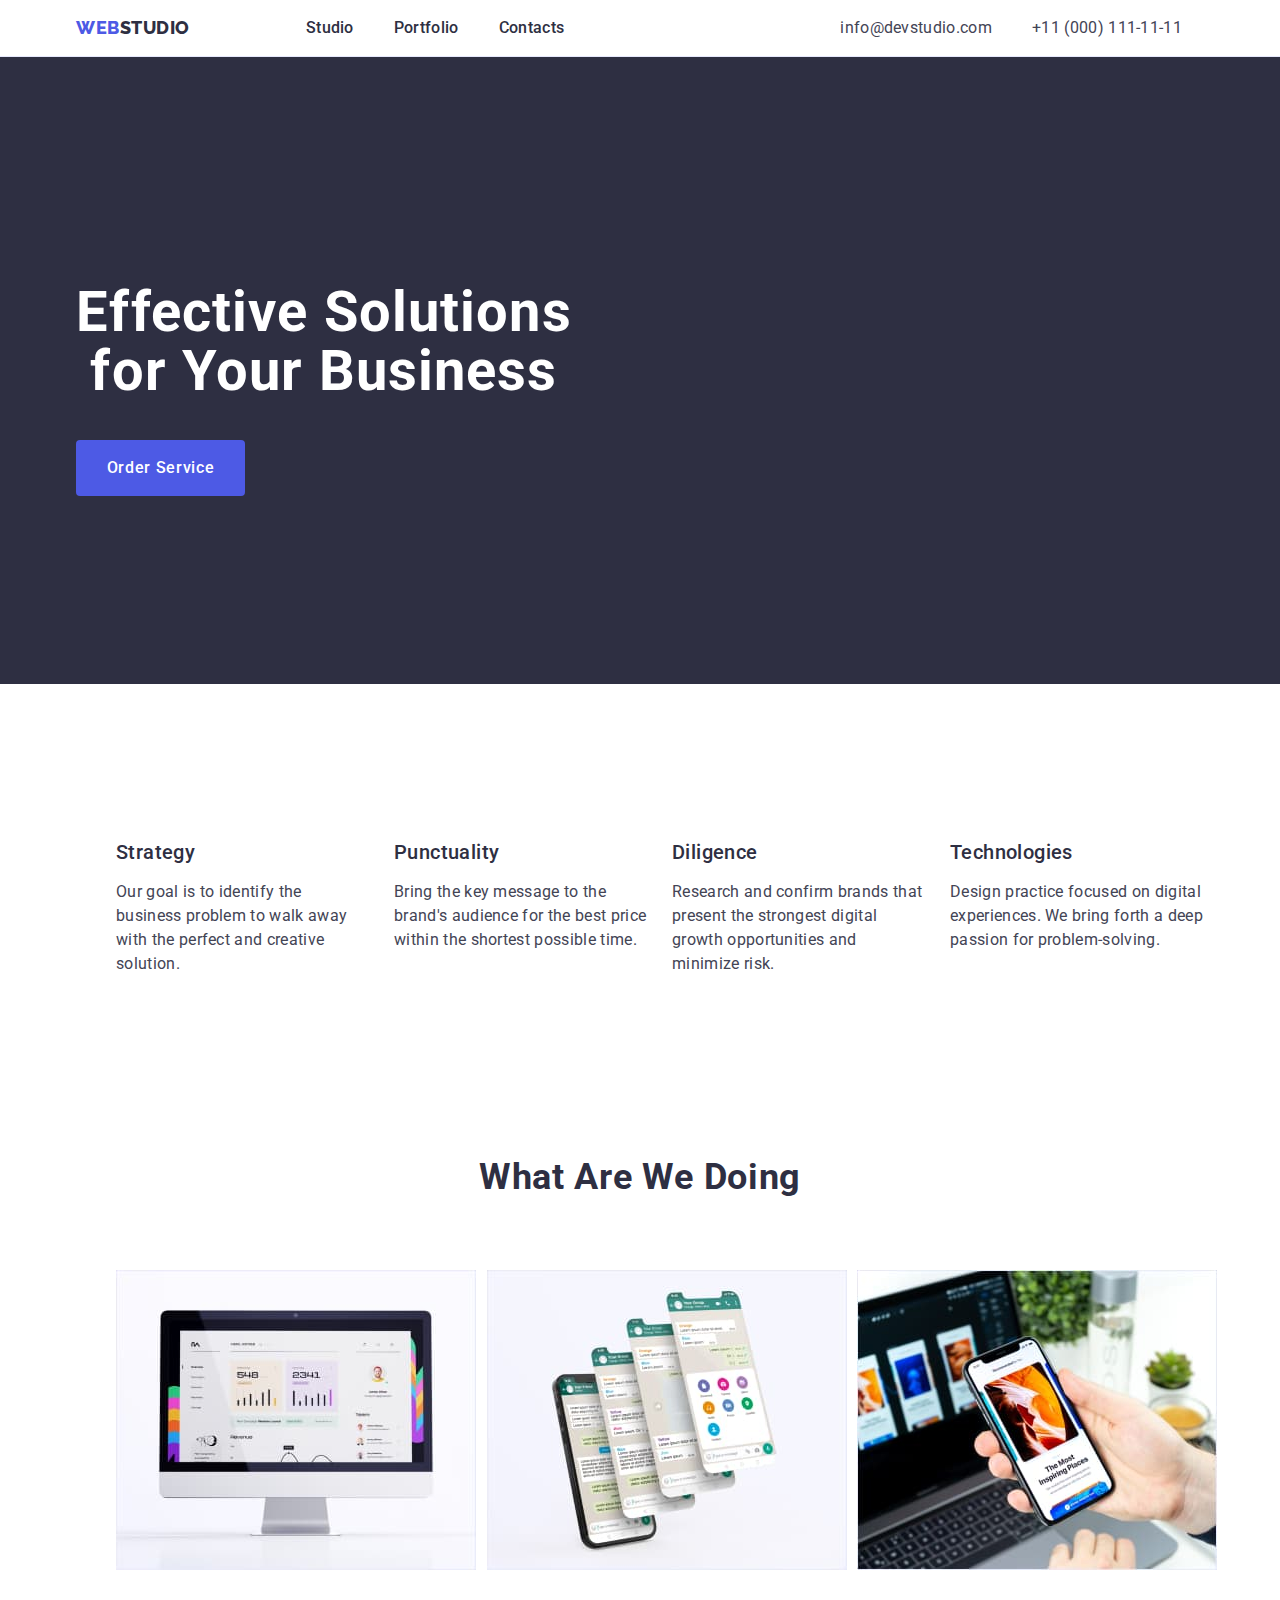
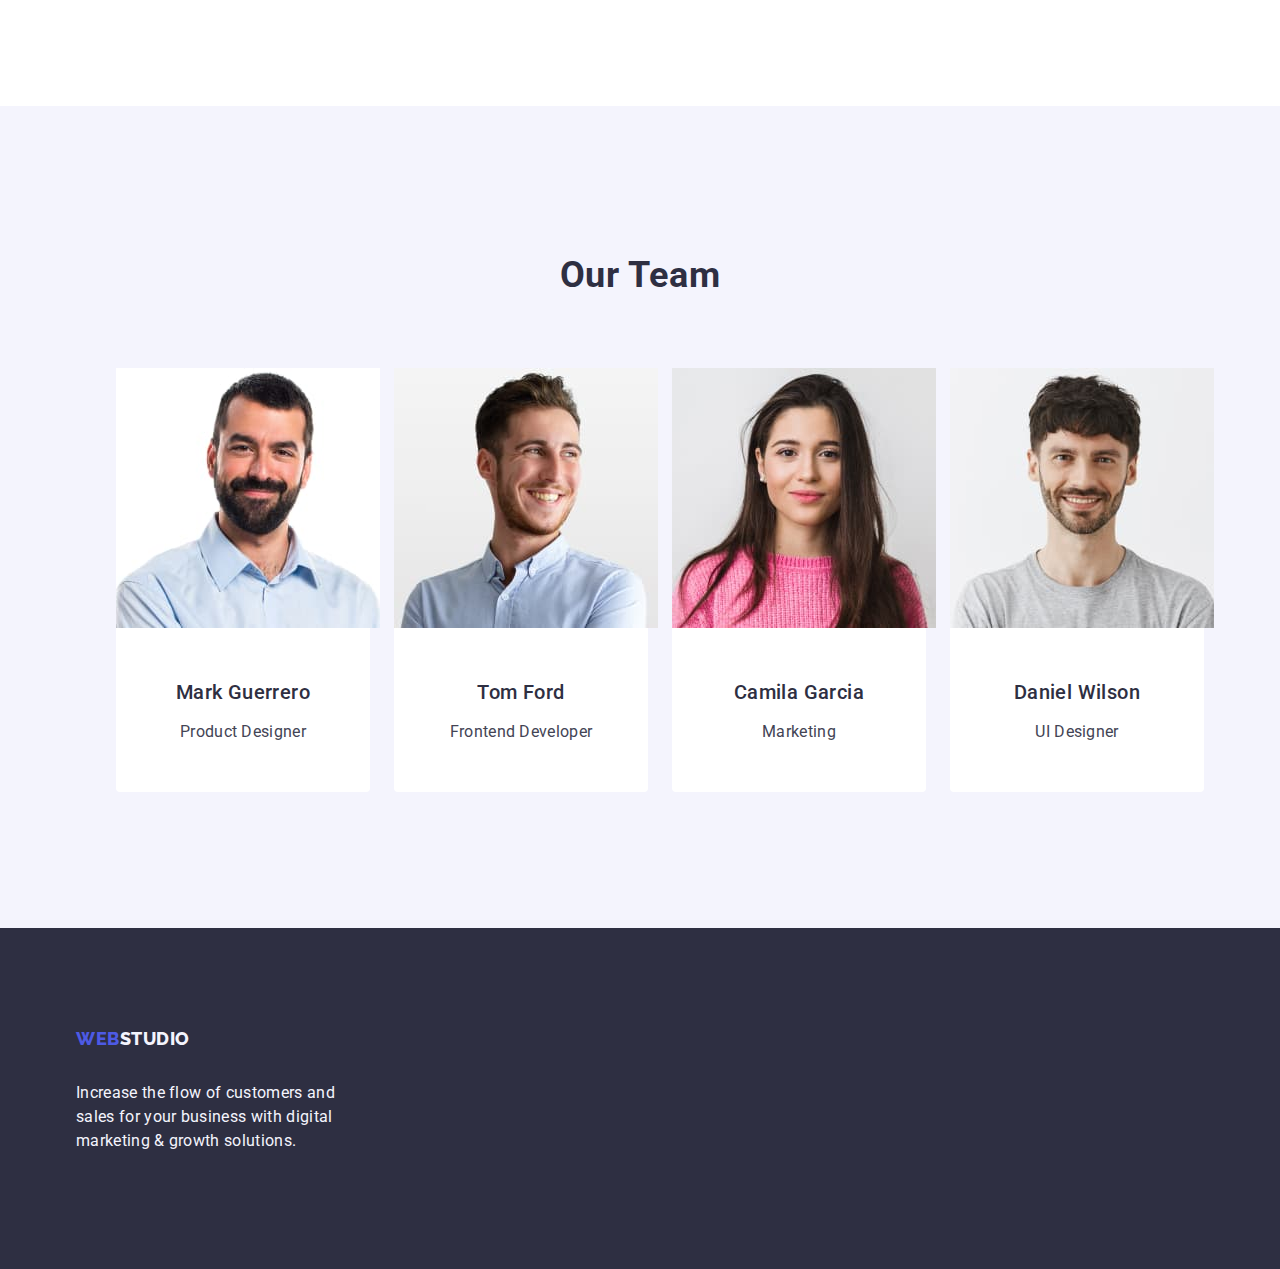
==== commit 3491d62e: "Update 16" ====
--- a/index.html
+++ b/index.html
@@ -94,7 +94,7 @@
 </div>
 </section>
     </main>
-<br><br><br>
+    
     <footer class="footer-page-one">
         <div class="container">
         <a  href="./index.html" class="web-studio link-footer">Web<span class="web-footer">Studio</span></a>
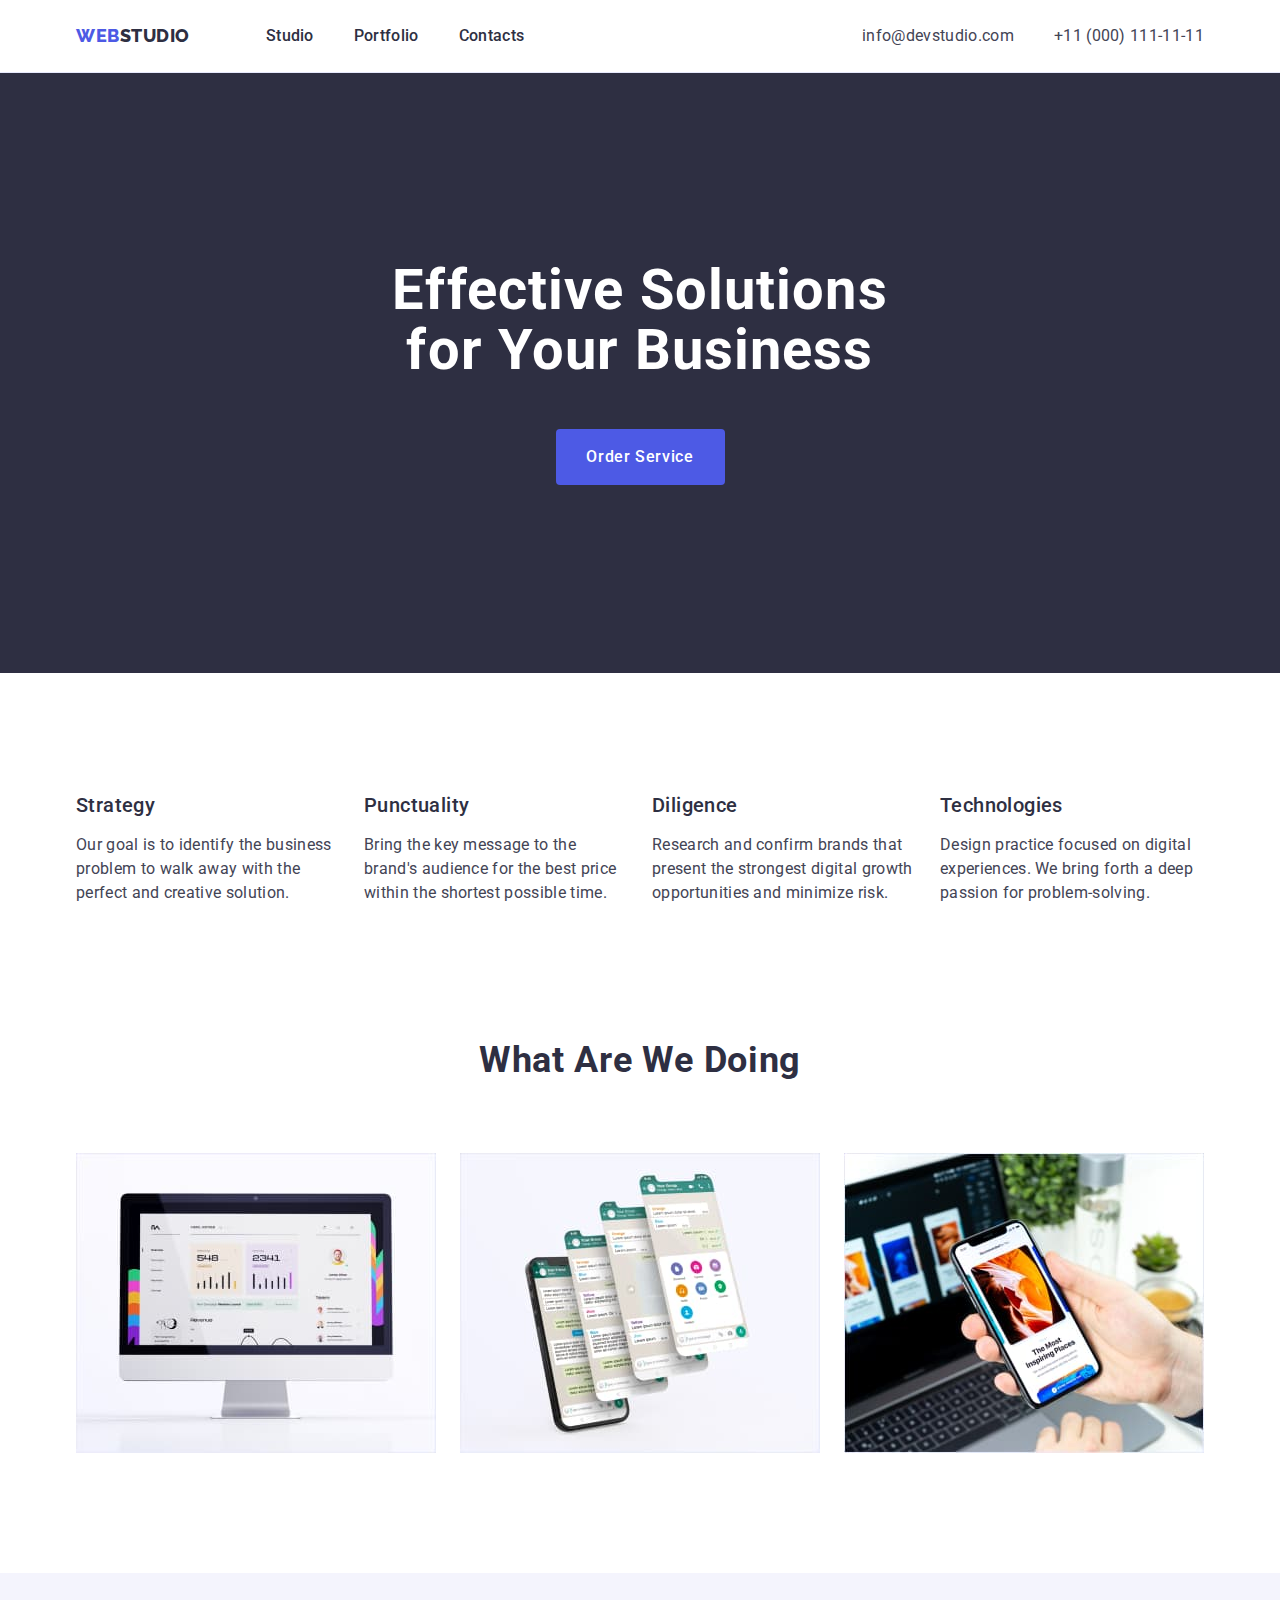
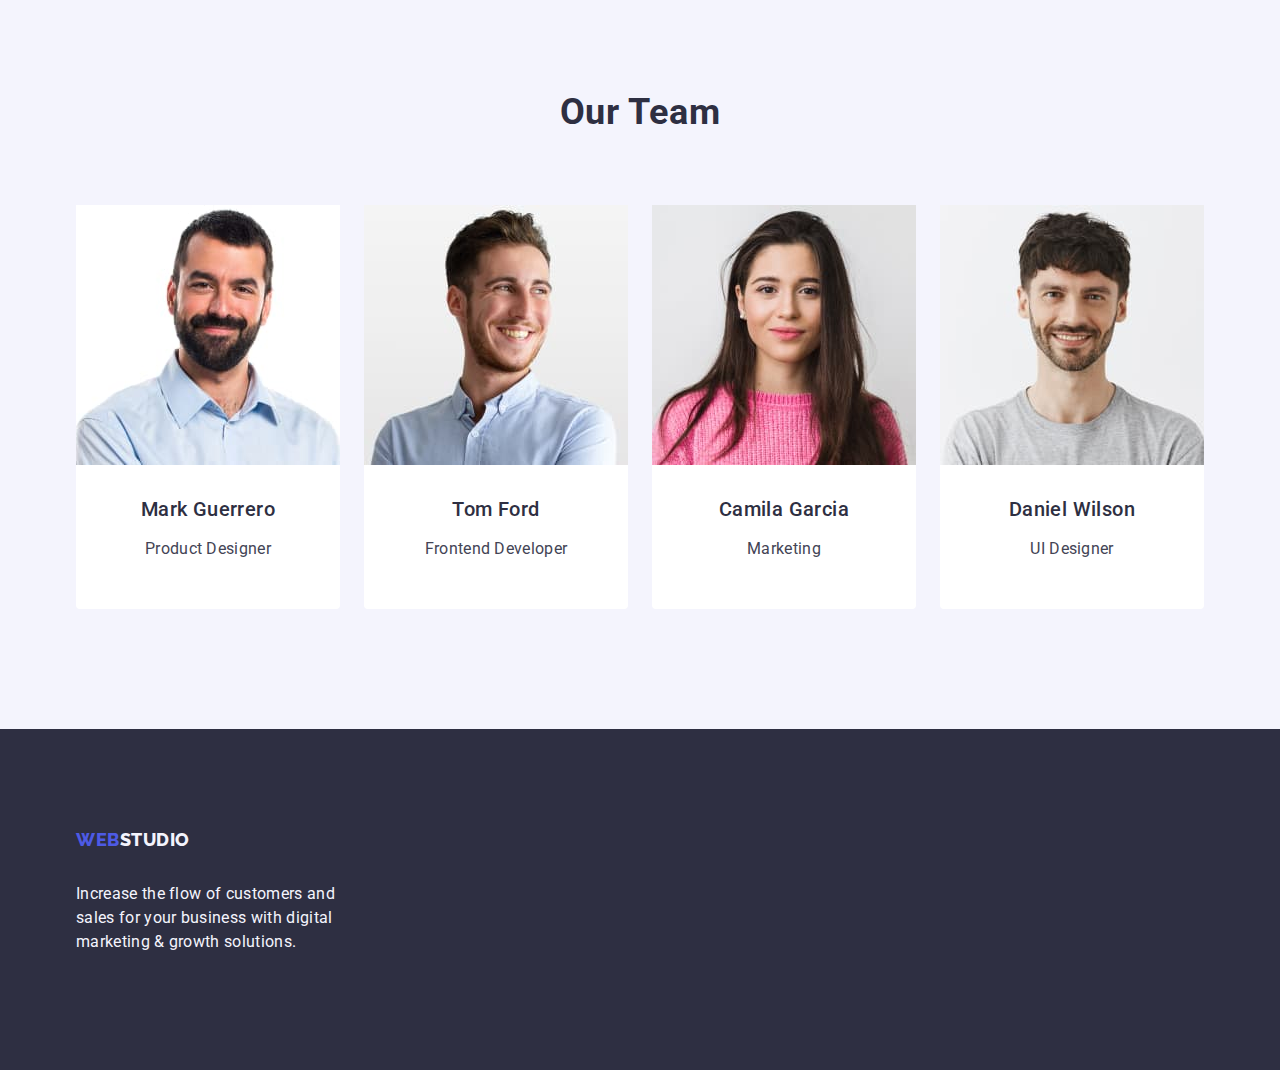
==== commit 63210cb8: "Update 21" ====
--- a/index.html
+++ b/index.html
@@ -8,8 +8,8 @@
      <link rel="stylesheet" href="https://cdn.jsdelivr.net/npm/modern-normalize@2.0.0/modern-normalize.min.css">
     <link rel="stylesheet" href="./css/styles.css">
     <link rel="preconnect" href="https://fonts.googleapis.com">
-    <link rel="preconnect" href="https://fonts.gstatic.com" crossorigin>
-    <link href="https://fonts.googleapis.com/css2?family=Raleway:wght@800&family=Roboto:wght@700&display=swap" rel="stylesheet">
+<link rel="preconnect" href="https://fonts.gstatic.com" crossorigin>
+<link href="https://fonts.googleapis.com/css2?family=Raleway:wght@800&family=Roboto:wght@400;500;700&display=swap" rel="stylesheet">
    
 </head>
 <body>
@@ -20,7 +20,7 @@
             <ul class="list menu">
             <li><a href="./index.html" class="studio-nav link">Studio</a></li>
         <li> <a href="./portfolio.html" class="studio-nav link">Portfolio</a></li>
-        <li>   <a href="" class="studio-nav link logo-two">Contacts</a></li>
+        <li>   <a href="" class="studio-nav link">Contacts</a></li>
         </ul>
         </nav>
      <address  class="address-header">
--- a/css/styles.css
+++ b/css/styles.css
@@ -2,6 +2,36 @@
     font-family: "Roboto", sans-serif;
     color: #434455;
     background-color: #ffffff;
+}
+
+
+h1, h2, h3, h4, h5, h6 p{
+    margin: 0;
+}
+
+
+img{
+    height: auto;
+    max-width: 100%;
+    display: block;
+}
+
+
+button{
+    border: none;
+    cursor: pointer;
+    border-radius: 4px;
+}
+
+
+ul,ol{
+    padding-left: 0;
+    margin: 0;
+    list-style: none;
+}
+
+a{
+    text-decoration: none;
 }
 
 .web{
@@ -28,11 +58,7 @@
 
 .logo{
     margin-right: 76px;
-}
-
-.logo-two{
-    margin-right: 236px;
-}
+} 
 
 .link{
     text-decoration: none;
@@ -55,6 +81,8 @@
     letter-spacing: 0.02em;
     font-weight: 700;
     max-width: 496px;
+    margin: 0 auto;
+    margin-bottom: 48px;
 }
 .button-one{
     background-color: #4D5AE5 ;
@@ -70,6 +98,7 @@
     border: none;
     border-radius: 4px;
     cursor: pointer;
+    margin: 0 auto;
 }
 
 .button-one:hover, .button-one:focus{
@@ -162,6 +191,21 @@
     display: flex;
     gap: 24px;
 }
+.list-portfolio-one{
+    list-style-type: none;
+    display: flex;
+    gap: 24px;
+    justify-content: center;
+    margin-bottom: 72px
+}
+
+.list-portfolio-two{
+    list-style-type: none;
+    display: flex;
+    flex-wrap: wrap;
+    column-gap: 24px;
+    row-gap: 48px;
+}
 
 .list-part{
     width: calc((100% - 72px) / 4);
@@ -185,7 +229,6 @@
     line-height: 1.2;
     letter-spacing: 0.02em;
     color: var(--span-color);
-    text-align: center;
     margin-bottom: 8px;
 }
 
@@ -195,7 +238,6 @@
     letter-spacing: 0.02em;
     color: var(--address-color);
     font-weight: 400;
-    text-align: center; 
 }
 
 .studio-nav{
@@ -206,6 +248,7 @@
     color: var(--span-color);
     padding-top: 24px;
     padding-bottom: 24px;
+    display: block;
 }
 
 .studio-nav:hover, .studio-nav:focus{
@@ -214,6 +257,7 @@
 
 .address-header{
     font-style: normal;
+    margin-left: auto;
 }
 
 
@@ -235,6 +279,7 @@
 
 .footer-page-two{
     background-color: var(--span-color);
+    padding: 100px 0;
 }
 
 .footer-p{
@@ -254,12 +299,16 @@
     letter-spacing: 0.04em;
     color:var(--button-two-color);
     background-color: var(--button-bg-color);
+    padding: 12px 24px;
+    border: 1px solid #e7e9fc;
+    border-radius: 4px;
 }
 
 .button-page-two:hover, .button-page-two:focus{
     color: #ffffff;
     background-color: #404bbf;
     cursor: pointer;
+    border: 1px solid transparent;
 }
 :root{
     --span-color: #2e2f42;
@@ -267,9 +316,7 @@
     --button-bg-color: #f4f4fd;
     --button-two-color: #4d5ae5;
 }
-img{
-    display: block;
-}
+
 
 .header{
     border-bottom: 1px solid #e7e9fc;
@@ -277,6 +324,7 @@
 
 .block-header{
     display: flex ;
+    align-items: center;
 }
 
 .container{
@@ -316,4 +364,16 @@
     clip-path: inset(100%);
     clip: rect(0 0 0 0);
     overflow: hidden;
-}+}
+
+.section-pf{
+    padding-top: 96px;
+    padding-bottom: 120px;
+}
+
+.name-app{
+    padding: 32px 16px;
+    border: 1px solid #e7e9fc; 
+    border-top: none;
+    
+}
